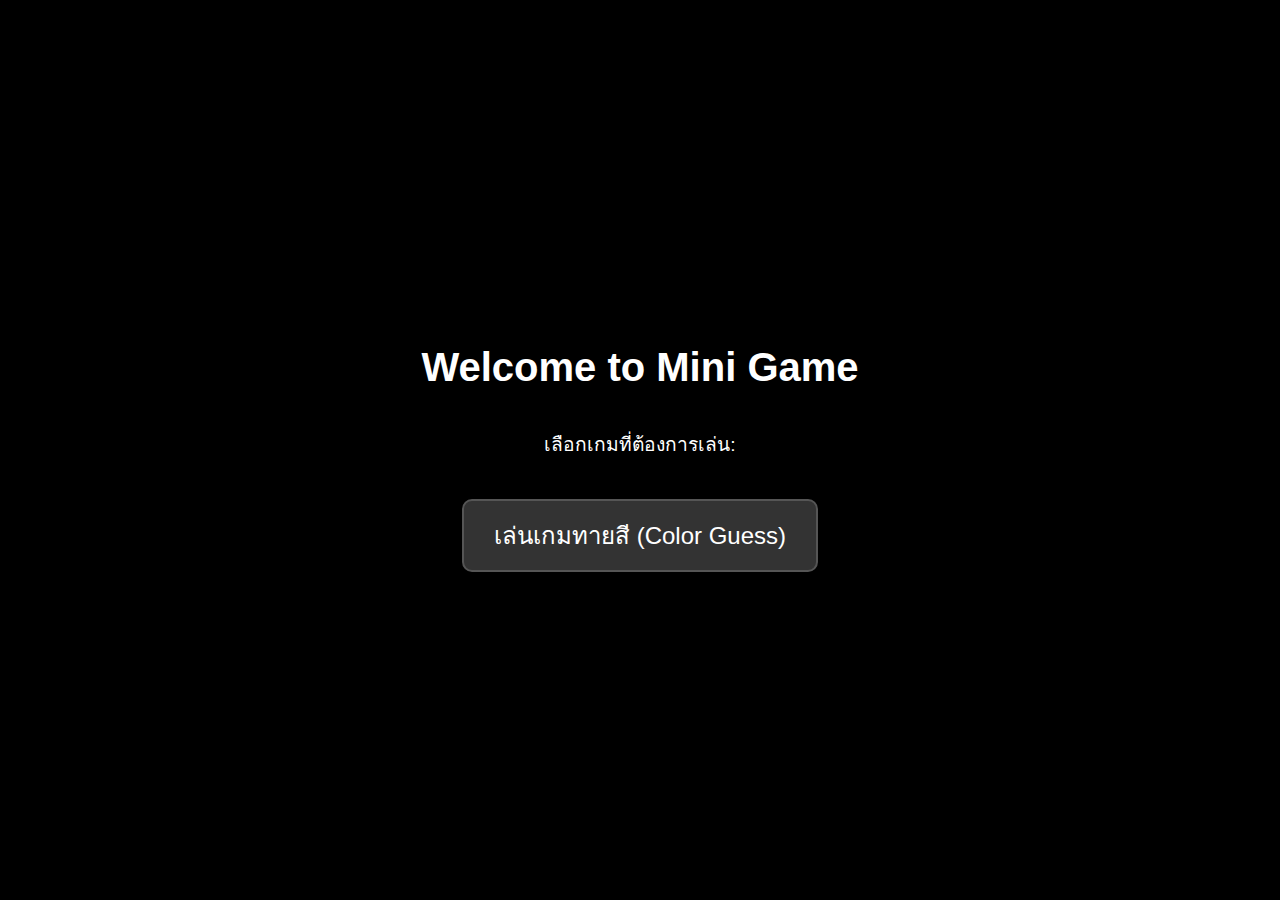
==== Color-Guess.html @ f51ef5d0 "Add files via upload" ====
<!DOCTYPE html>
<html lang="en">
<head>
  <meta charset="UTF-8">
  <meta http-equiv="X-UA-Compatible" content="IE=Edge">
  <meta name="viewport" content="width=device-width, initial-scale=1">

  <title>Mini Game</title>
  
  <!-- Custom Styles -->
  <link rel="stylesheet" href="style.css">
  <style>
    body {
      margin: 0;
      padding: 0;
      background-color: #000;
      color: white;
      font-family: Arial, sans-serif;
      display: flex;
      justify-content: center;
      align-items: center;
      height: 100vh;
      flex-direction: column;
    }

    h1 {
      margin-bottom: 20px;
      font-size: 2.5em;
      text-align: center;
    }

    p {
      margin-bottom: 30px;
      font-size: 1.2em;
      text-align: center;
    }

    button {
      padding: 15px 30px;
      margin: 10px;
      font-size: 1.5em;
      background-color: #333;
      color: white;
      border: 2px solid #555;
      border-radius: 10px;
      cursor: pointer;
      transition: all 0.3s ease;
    }

    button:hover {
      background-color: #555;
      transform: scale(1.05);
    }

    button:active {
      background-color: #777;
      transform: scale(0.98);
    }
  </style>
</head>

<body>
  <h1>Welcome to Mini Game</h1>
  <p>เลือกเกมที่ต้องการเล่น:</p>

  <!-- ปุ่มเข้าเกม Color Guess -->
  <button onclick="openColorGuess()">เล่นเกมทายสี (Color Guess)</button>

  <!-- Script -->
  <script>
    function openColorGuess() {
      window.location.href = "color-guess.html";
    }
  </script>
</body>
</html>
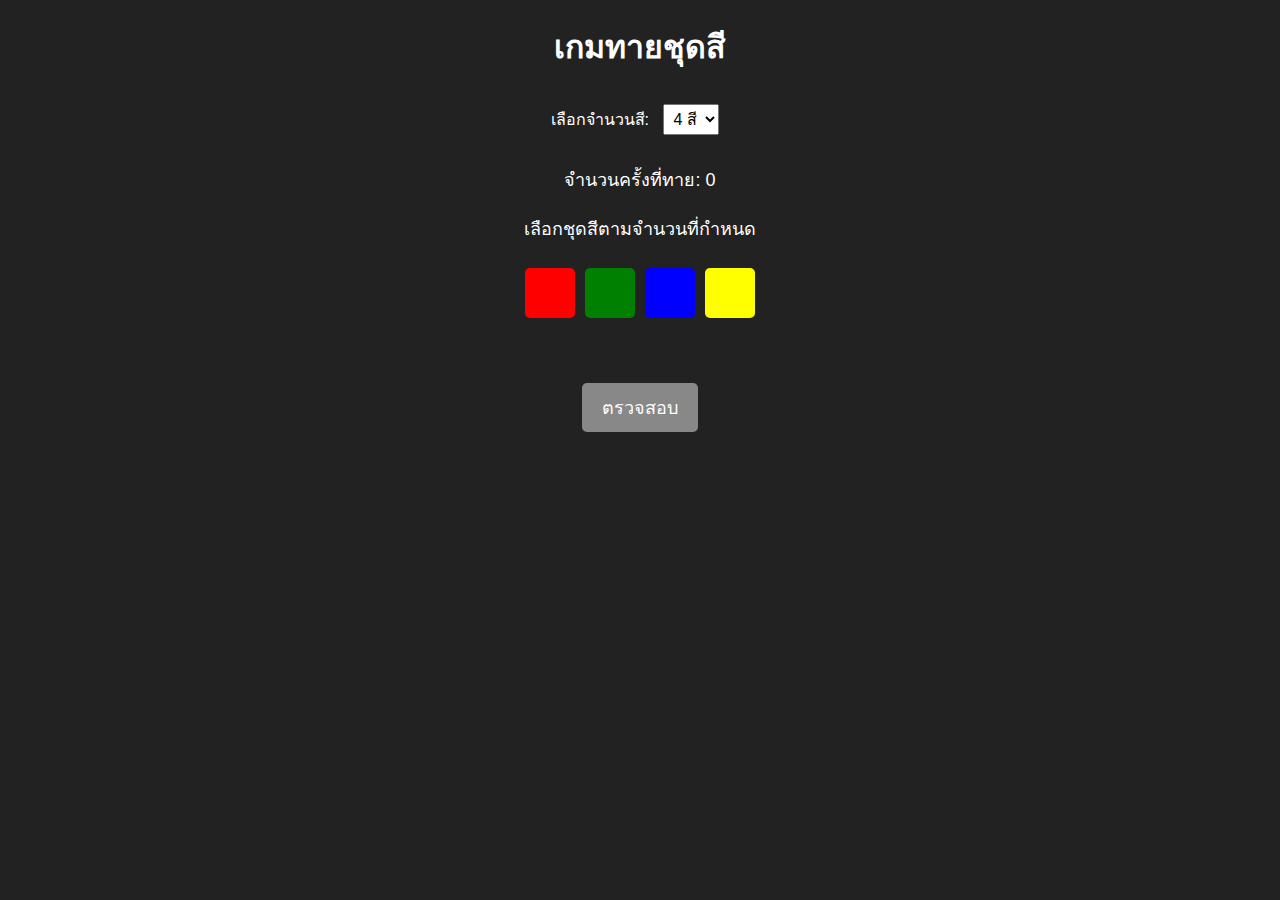
==== commit d2788023: "Update Color-Guess.html" ====
--- a/Color-Guess.html
+++ b/Color-Guess.html
@@ -1,76 +1,186 @@
 <!DOCTYPE html>
-<html lang="en">
+<html>
 <head>
-  <meta charset="UTF-8">
-  <meta http-equiv="X-UA-Compatible" content="IE=Edge">
-  <meta name="viewport" content="width=device-width, initial-scale=1">
+    <title>เกมทายชุดสี</title>
+    <style>
+        body {
+            font-family: Arial, sans-serif;
+            text-align: center;
+            background-color: #222;
+            color: white;
+        }
+        #color-selection, #guess-display {
+            margin: 20px;
+        }
+        .color-btn {
+            width: 50px;
+            height: 50px;
+            margin: 5px;
+            border-radius: 5px;
+            border: none;
+            cursor: pointer;
+        }
+        #guess-display {
+            margin: 20px;
+            display: flex;
+            justify-content: center;
+            gap: 5px;
+        }
+        .guess-block {
+            display: inline-block;
+            width: 50px;
+            height: 50px;
+            margin: 5px;
+            border-radius: 5px;
+            border: none;
+        }
+        #message, #attempt-count {
+            margin: 20px;
+            font-size: 18px;
+        }
+        select {
+            margin: 10px;
+            padding: 5px;
+            font-size: 16px;
+        }
+        #check-btn {
+            margin: 20px;
+            padding: 10px 20px;
+            font-size: 18px;
+            cursor: pointer;
+            border-radius: 5px;
+            background-color: #555;
+            color: white;
+            border: none;
+        }
+        #check-btn:disabled {
+            background-color: #888;
+            cursor: not-allowed;
+        }
+    </style>
+</head>
+<body>
+    <h1>เกมทายชุดสี</h1>
+    <label for="colorCount">เลือกจำนวนสี:</label>
+    <select id="colorCount" onchange="startGame()">
+        <option value="3">3 สี</option>
+        <option value="4" selected>4 สี</option>
+        <option value="5">5 สี</option>
+        <option value="6">6 สี</option>
+        <option value="7">7 สี</option>
+        <option value="8">8 สี</option>
+    </select>
 
-  <title>Mini Game</title>
-  
-  <!-- Custom Styles -->
-  <link rel="stylesheet" href="style.css">
-  <style>
-    body {
-      margin: 0;
-      padding: 0;
-      background-color: #000;
-      color: white;
-      font-family: Arial, sans-serif;
-      display: flex;
-      justify-content: center;
-      align-items: center;
-      height: 100vh;
-      flex-direction: column;
-    }
+    <div id="attempt-count">จำนวนครั้งที่ทาย: 0</div>
+    <div id="message">เลือกชุดสีตามจำนวนที่กำหนด</div>
+    <div id="color-selection"></div>
+    <div id="guess-display"></div>
+    <button id="check-btn" onclick="checkGuess()" disabled>ตรวจสอบ</button>
 
-    h1 {
-      margin-bottom: 20px;
-      font-size: 2.5em;
-      text-align: center;
-    }
+    <script>
+        const colorsPool = ["red", "green", "blue", "yellow", "purple", "orange", "pink", "cyan"];
+        let codeLength = 4;
+        let secretCode = [];
+        let currentGuess = [];
+        let attemptCount = 0;
 
-    p {
-      margin-bottom: 30px;
-      font-size: 1.2em;
-      text-align: center;
-    }
+        function generateSecretCode() {
+            secretCode = [];
+            const selectedColors = colorsPool.slice(0, codeLength);
+            for (let i = 0; i < codeLength; i++) {
+                const randomColor = selectedColors[Math.floor(Math.random() * selectedColors.length)];
+                secretCode.push(randomColor);
+            }
+            console.log("รหัสลับ:", secretCode); // Debug
+        }
 
-    button {
-      padding: 15px 30px;
-      margin: 10px;
-      font-size: 1.5em;
-      background-color: #333;
-      color: white;
-      border: 2px solid #555;
-      border-radius: 10px;
-      cursor: pointer;
-      transition: all 0.3s ease;
-    }
+        function createColorButtons() {
+            const colorSelection = document.getElementById("color-selection");
+            colorSelection.innerHTML = "";
+            const selectedColors = colorsPool.slice(0, codeLength);
+            selectedColors.forEach(color => {
+                const btn = document.createElement("button");
+                btn.className = "color-btn";
+                btn.style.backgroundColor = color;
+                btn.onclick = () => selectColor(color);
+                colorSelection.appendChild(btn);
+            });
+        }
 
-    button:hover {
-      background-color: #555;
-      transform: scale(1.05);
-    }
+        function selectColor(color) {
+            if (currentGuess.length < codeLength) {
+                currentGuess.push(color);
+                updateGuessDisplay();
+                if (currentGuess.length === codeLength) {
+                    document.getElementById("check-btn").disabled = false;
+                }
+            }
+        }
 
-    button:active {
-      background-color: #777;
-      transform: scale(0.98);
-    }
-  </style>
-</head>
+        function updateGuessDisplay() {
+            const guessDisplay = document.getElementById("guess-display");
+            guessDisplay.innerHTML = "";
+            currentGuess.forEach(color => {
+                const block = document.createElement("div");
+                block.className = "guess-block";
+                block.style.backgroundColor = color;
+                guessDisplay.appendChild(block);
+            });
+        }
 
-<body>
-  <h1>Welcome to Mini Game</h1>
-  <p>เลือกเกมที่ต้องการเล่น:</p>
+        function checkGuess() {
+            let correctPositionCount = 0;
+            let correctColorCount = 0;
+            let remainingSecret = [...secretCode];
+            let remainingGuess = [];
 
-  <!-- ปุ่มเข้าเกม Color Guess -->
-  <button onclick="openColorGuess()">เล่นเกมทายสี (Color Guess)</button>
+            for (let i = 0; i < codeLength; i++) {
+                if (currentGuess[i] === secretCode[i]) {
+                    correctPositionCount++;
+                    remainingSecret[i] = null;
+                } else {
+                    remainingGuess.push(currentGuess[i]);
+                }
+            }
 
-  <!-- Script -->
-  <script>
-    function openColorGuess() {
-      window.location.href = "color-guess.html";
-    }
-  </script>
+            remainingGuess.forEach(color => {
+                const index = remainingSecret.indexOf(color);
+                if (index !== -1) {
+                    correctColorCount++;
+                    remainingSecret[index] = null;
+                }
+            });
+
+            attemptCount++;
+            document.getElementById("attempt-count").textContent = `จำนวนครั้งที่ทาย: ${attemptCount}`;
+
+            const message = document.getElementById("message");
+            if (correctPositionCount === codeLength) {
+                message.textContent = "ถูกทั้งหมด! คุณชนะ!";
+                alert("ยินดีด้วย! คุณทายถูกทั้งหมด!");
+                startGame();
+            } else {
+                message.textContent = `ถูกสีและตำแหน่ง: ${correctPositionCount}, ถูกเฉพาะสี: ${correctColorCount}`;
+            }
+
+            currentGuess = [];
+            updateGuessDisplay();
+            document.getElementById("check-btn").disabled = true;
+        }
+
+        function startGame() {
+            codeLength = parseInt(document.getElementById("colorCount").value);
+            attemptCount = 0;
+            document.getElementById("attempt-count").textContent = `จำนวนครั้งที่ทาย: ${attemptCount}`;
+            generateSecretCode();
+            createColorButtons();
+            currentGuess = [];
+            updateGuessDisplay();
+            document.getElementById("message").textContent = "เลือกชุดสีตามจำนวนที่กำหนด";
+            document.getElementById("check-btn").disabled = true;
+        }
+
+        startGame();
+    </script>
 </body>
-</html>
+</html>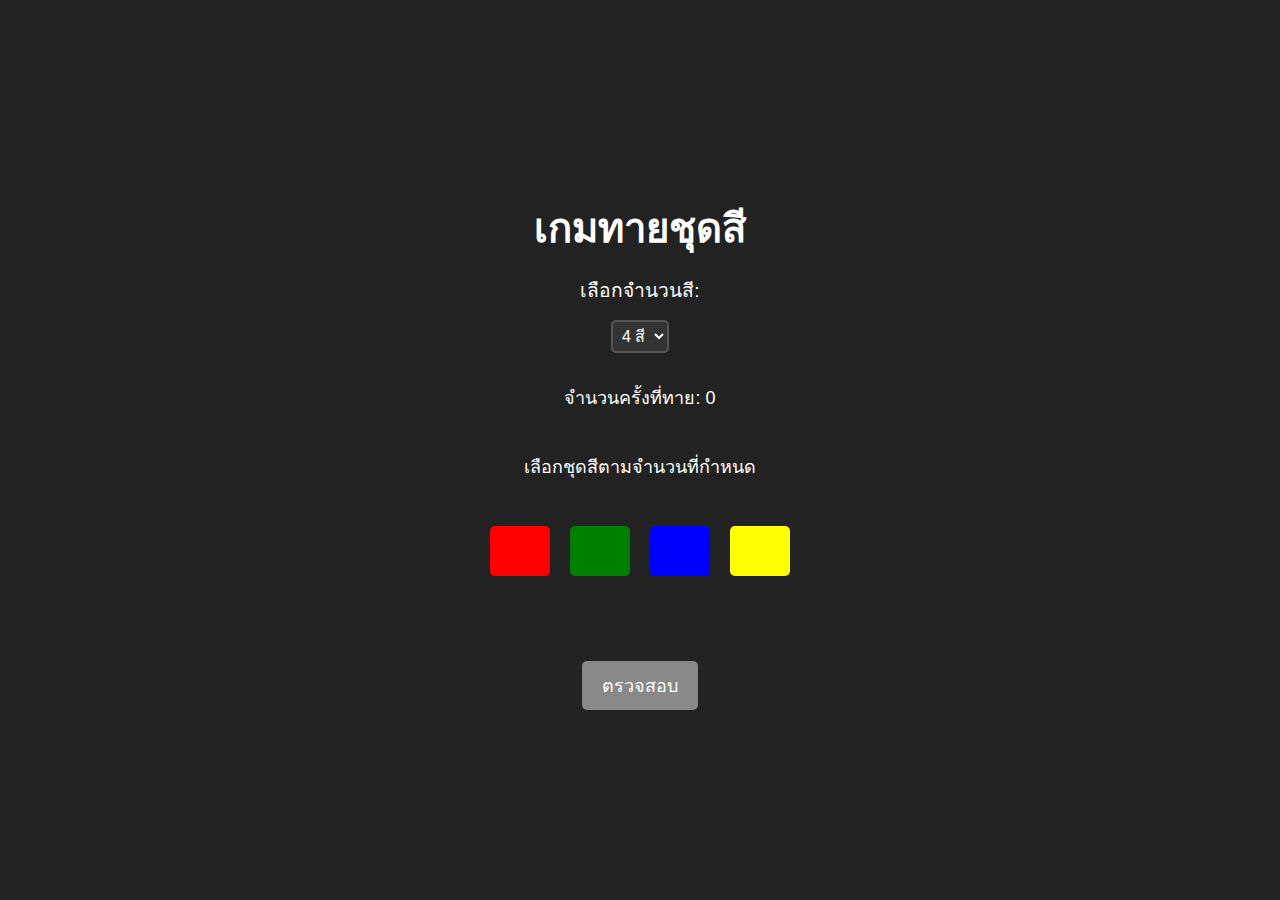
==== commit 2541e4b5: "Update Color-Guess.html" ====
--- a/Color-Guess.html
+++ b/Color-Guess.html
@@ -1,7 +1,9 @@
 <!DOCTYPE html>
 <html>
 <head>
+    <meta name="viewport" content="width=device-width, initial-scale=1">
     <title>เกมทายชุดสี</title>
+    <link rel="stylesheet" href="style.css">
     <style>
         body {
             font-family: Arial, sans-serif;
@@ -183,4 +185,4 @@
         startGame();
     </script>
 </body>
-</html>+</html>
--- a/style.css
+++ b/style.css
@@ -0,0 +1,118 @@
+body {
+    margin: 0;
+    padding: 0;
+    background-color: #222;
+    color: white;
+    font-family: Arial, sans-serif;
+    display: flex;
+    justify-content: center;
+    align-items: center;
+    height: 100vh;
+    flex-direction: column;
+}
+
+h1 {
+    margin-bottom: 10px;
+    font-size: 2.5em;
+    text-align: center;
+}
+
+p, label {
+    margin: 5px;
+    font-size: 1.2em;
+    text-align: center;
+}
+
+#attempt-count, #message {
+    margin: 10px;
+    font-size: 1.2em;
+}
+
+#color-selection, #guess-display {
+    margin: 20px;
+    display: flex;
+    justify-content: center;
+    flex-wrap: wrap;
+    gap: 10px;
+}
+
+.color-btn, .guess-block {
+    width: 60px;
+    height: 60px;
+    margin: 5px;
+    border-radius: 8px;
+    border: none;
+    cursor: pointer;
+    transition: transform 0.2s ease;
+}
+
+.color-btn:hover, .guess-block:hover {
+    transform: scale(1.1);
+}
+
+button {
+    padding: 15px 30px;
+    margin: 10px;
+    font-size: 1.2em;
+    background-color: #555;
+    color: white;
+    border: 2px solid #777;
+    border-radius: 10px;
+    cursor: pointer;
+    transition: all 0.3s ease;
+}
+
+button:hover {
+    background-color: #777;
+    transform: scale(1.05);
+}
+
+button:active {
+    background-color: #999;
+    transform: scale(0.98);
+}
+
+button:disabled {
+    background-color: #444;
+    color: #888;
+    cursor: not-allowed;
+}
+
+select {
+    margin: 10px;
+    padding: 5px;
+    font-size: 1.2em;
+    background-color: #333;
+    color: white;
+    border: 2px solid #555;
+    border-radius: 5px;
+}
+
+/* Responsive Design */
+@media screen and (max-width: 768px) {
+    body {
+        padding: 10px;
+    }
+
+    h1 {
+        font-size: 2em;
+    }
+
+    p, label, #attempt-count, #message {
+        font-size: 1em;
+    }
+
+    .color-btn, .guess-block {
+        width: 50px;
+        height: 50px;
+    }
+
+    button {
+        font-size: 1em;
+        padding: 10px 20px;
+    }
+
+    select {
+        font-size: 1em;
+    }
+}
